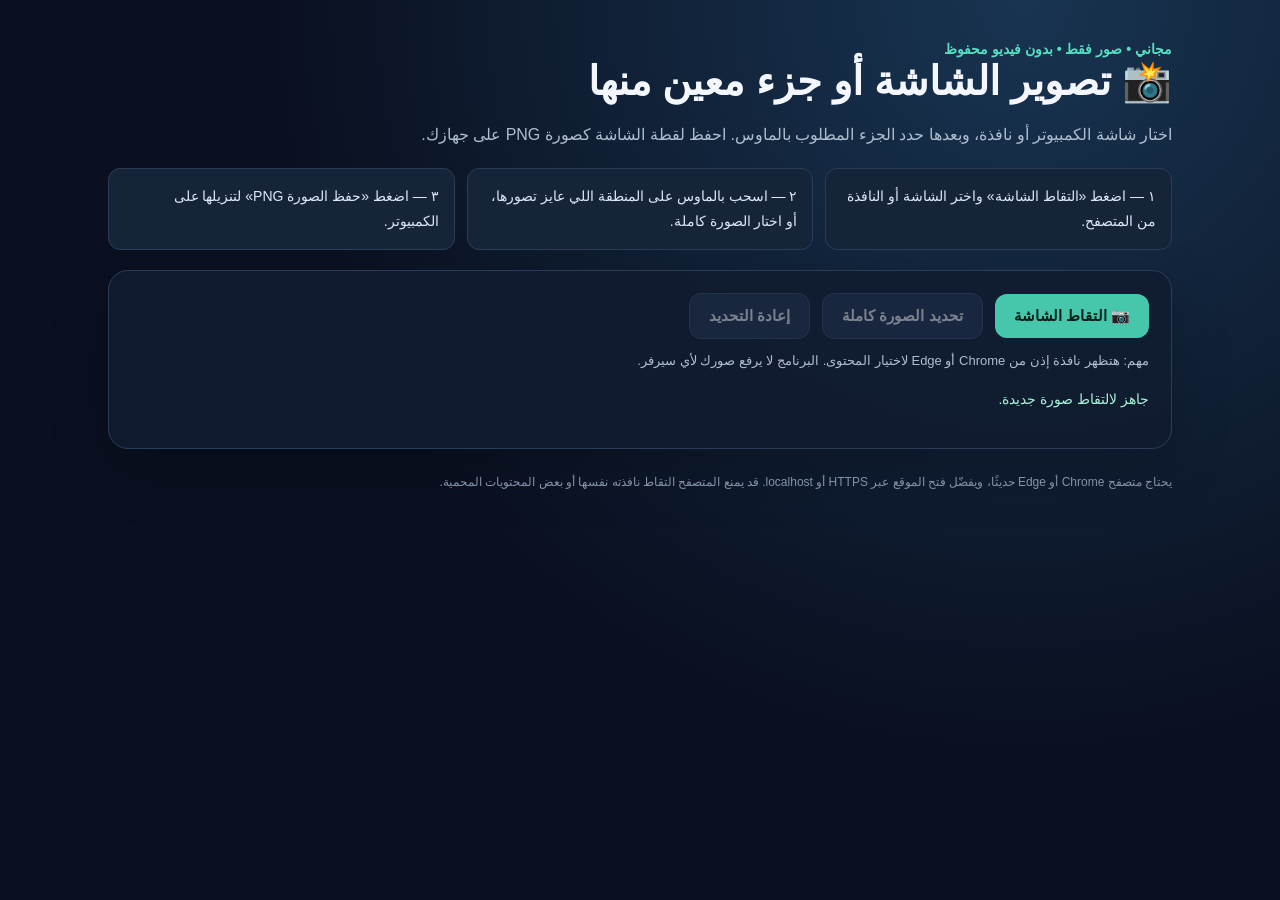
==== index.html @ 2388bc38 "Add files via upload" ====
<!doctype html>
<html lang="ar" dir="rtl">
<head>
<meta charset="utf-8" />
<meta name="viewport" content="width=device-width,initial-scale=1" />
<title>لقطة شاشة | تصوير منطقة محددة</title>
<style>
:root{color-scheme:dark;--bg:#0a1020;--panel:#111c30;--border:#2b3d56;--accent:#46c7ab;--text:#f4f7ff;--muted:#afbdd0}
*{box-sizing:border-box}body{margin:0;background:radial-gradient(circle at 80% 0%,#183451,var(--bg) 55%);font-family:Tahoma,Arial,sans-serif;color:var(--text);min-height:100vh}
main{max-width:1100px;margin:auto;padding:40px 18px}h1{font-size:clamp(26px,4vw,40px);margin:0 0 12px}p{color:var(--muted);line-height:1.8}.badge{color:#55dec0;font-weight:bold;font-size:14px}.panel{background:rgba(17,28,48,.92);border:1px solid var(--border);border-radius:20px;padding:22px;margin:20px 0;box-shadow:0 20px 60px #0003}.controls{display:flex;flex-wrap:wrap;gap:12px;align-items:center}button{background:var(--accent);border:0;color:#06211b;padding:13px 19px;font-size:15px;font-family:inherit;font-weight:bold;border-radius:12px;cursor:pointer}button.secondary{background:#223650;color:white;border:1px solid #3a526e}button:disabled{cursor:not-allowed;opacity:.45}button:focus-visible{outline:3px solid white;outline-offset:3px}.hint{font-size:13px;margin:10px 0 0}.stage{position:relative;display:none;max-width:100%;margin-top:18px;user-select:none;touch-action:none;overflow:hidden;border-radius:12px;border:1px solid #52627a;cursor:crosshair}.stage.show{display:inline-block}.stage img{display:block;max-width:100%;height:auto;pointer-events:none}.selection{position:absolute;border:2px dashed #5cf3d3;outline:5000px solid #0008;box-shadow:0 0 0 1px #000;pointer-events:none;display:none}.preview{display:none;margin-top:18px}.preview img{display:block;max-width:100%;max-height:540px;border:1px solid #52627a;border-radius:10px}.status{min-height:24px;color:#a8f3d9;font-size:14px}.error{color:#ffb4b4}.steps{display:grid;grid-template-columns:repeat(3,minmax(0,1fr));gap:12px;margin:18px 0}.step{background:#16243a;border:1px solid var(--border);padding:15px;border-radius:12px;color:#dbe7fa;font-size:14px;line-height:1.8}@media(max-width:650px){.steps{grid-template-columns:1fr}.controls button{width:100%}}footer{font-size:12px;color:#8393aa;margin-top:26px}
</style>
</head>
<body><main>
<span class="badge">مجاني • صور فقط • بدون فيديو محفوظ</span>
<h1>📸 تصوير الشاشة أو جزء معين منها</h1>
<p>اختار شاشة الكمبيوتر أو نافذة، وبعدها حدد الجزء المطلوب بالماوس. احفظ لقطة الشاشة كصورة PNG على جهازك.</p>
<div class="steps"><div class="step">١ — اضغط «التقاط الشاشة» واختر الشاشة أو النافذة من المتصفح.</div><div class="step">٢ — اسحب بالماوس على المنطقة اللي عايز تصورها، أو اختار الصورة كاملة.</div><div class="step">٣ — اضغط «حفظ الصورة PNG» لتنزيلها على الكمبيوتر.</div></div>
<section class="panel">
<div class="controls"><button id="capture">📷 التقاط الشاشة</button><button class="secondary" id="all" disabled>تحديد الصورة كاملة</button><button class="secondary" id="reset" disabled>إعادة التحديد</button></div>
<p class="hint">مهم: هتظهر نافذة إذن من Chrome أو Edge لاختيار المحتوى. البرنامج لا يرفع صورك لأي سيرفر.</p>
<p id="status" class="status" role="status" aria-live="polite">جاهز لالتقاط صورة جديدة.</p>
<div id="stage" class="stage"><img id="source" alt="لقطة الشاشة التي يمكنك تحديد جزء منها"><div id="selection" class="selection"></div></div>
<div id="preview" class="preview"><h2>معاينة الصورة النهائية</h2><img id="result" alt="معاينة المنطقة المختارة"/><div class="controls" style="margin-top:15px"><button id="save">⬇ حفظ الصورة PNG</button><button id="new">📷 صورة جديدة</button></div></div>
</section>
<footer>يحتاج متصفح Chrome أو Edge حديثًا، ويفضّل فتح الموقع عبر HTTPS أو localhost. قد يمنع المتصفح التقاط نافذته نفسها أو بعض المحتويات المحمية.</footer>
</main>
<script>
(() => {
const $=id=>document.getElementById(id);
const capture=$('capture'),all=$('all'),reset=$('reset'),stage=$('stage'),source=$('source'),selection=$('selection'),result=$('result'),preview=$('preview'),status=$('status');
let screenshot=null,coords=null,dragging=false,start=null,outputUrl=null;
function say(msg,error=false){status.textContent=msg;status.classList.toggle('error',error)}
function bounds(a,b){let x=Math.min(a.x,b.x),y=Math.min(a.y,b.y);return {x,y,w:Math.abs(a.x-b.x),h:Math.abs(a.y-b.y)}}
function pointer(e){const r=source.getBoundingClientRect();return {x:Math.max(0,Math.min(r.width,e.clientX-r.left)),y:Math.max(0,Math.min(r.height,e.clientY-r.top))}}
function drawSelection(r){selection.style.display='block';selection.style.left=r.x+'px';selection.style.top=r.y+'px';selection.style.width=r.w+'px';selection.style.height=r.h+'px'}
function crop(rect){if(!screenshot)return;const sw=source.getBoundingClientRect().width,sh=source.getBoundingClientRect().height;if(!sw||!sh)return;const x=Math.max(0,Math.round(rect.x*screenshot.width/sw)),y=Math.max(0,Math.round(rect.y*screenshot.height/sh));const w=Math.min(screenshot.width-x,Math.round(rect.w*screenshot.width/sw)),h=Math.min(screenshot.height-y,Math.round(rect.h*screenshot.height/sh));if(w<2||h<2){say('حدد مساحة أكبر من كده.',true);return;}const canvas=document.createElement('canvas');canvas.width=w;canvas.height=h;canvas.getContext('2d').drawImage(screenshot,x,y,w,h,0,0,w,h);if(outputUrl)URL.revokeObjectURL(outputUrl);canvas.toBlob(blob=>{if(!blob){say('تعذر إنشاء الصورة.',true);return;}outputUrl=URL.createObjectURL(blob);result.src=outputUrl;preview.style.display='block';say('الصورة جاهزة للحفظ.');},'image/png')}
async function take(){capture.disabled=true;say('اختار الشاشة أو النافذة من النافذة اللي هتظهر...');let stream;try{if(!navigator.mediaDevices?.getDisplayMedia)throw new Error('متصفحك لا يدعم تصوير الشاشة هنا. افتح الموقع من Chrome أو Edge عبر HTTPS.');stream=await navigator.mediaDevices.getDisplayMedia({video:{frameRate:1},audio:false});const video=document.createElement('video');video.muted=true;video.playsInline=true;video.srcObject=stream;await new Promise((resolve,reject)=>{video.onloadedmetadata=resolve;video.onerror=reject;});await video.play();await new Promise(resolve=>requestAnimationFrame(()=>requestAnimationFrame(resolve)));if(!video.videoWidth||!video.videoHeight)throw new Error('تعذر قراءة الصورة. جرّب مرة أخرى.');screenshot=document.createElement('canvas');screenshot.width=video.videoWidth;screenshot.height=video.videoHeight;screenshot.getContext('2d').drawImage(video,0,0);source.src=screenshot.toDataURL('image/png');stage.classList.add('show');selection.style.display='none';preview.style.display='none';all.disabled=false;reset.disabled=false;say('اسحب الماوس فوق الصورة لتحديد المنطقة المطلوبة.');}catch(e){if(e.name==='NotAllowedError')say('تم إلغاء مشاركة الشاشة. اضغط التقاط الشاشة للمحاولة مجددًا.',true);else say(e.message||'حصل خطأ في التقاط الشاشة.',true)}finally{if(stream)stream.getTracks().forEach(t=>t.stop());capture.disabled=false}}
capture.onclick=take;
stage.addEventListener('pointerdown',e=>{if(!screenshot)return;dragging=true;start=pointer(e);selection.style.display='none';preview.style.display='none';stage.setPointerCapture(e.pointerId);e.preventDefault()});
stage.addEventListener('pointermove',e=>{if(dragging)drawSelection(bounds(start,pointer(e)))});
stage.addEventListener('pointerup',e=>{if(!dragging)return;dragging=false;coords=bounds(start,pointer(e));if(coords.w<3||coords.h<3){selection.style.display='none';say('اسحب لتحديد مساحة من الصورة.',true);return;}drawSelection(coords);crop(coords)});
stage.addEventListener('pointercancel',()=>{dragging=false});
all.onclick=()=>{const r=source.getBoundingClientRect();coords={x:0,y:0,w:r.width,h:r.height};drawSelection(coords);crop(coords)};
reset.onclick=()=>{selection.style.display='none';preview.style.display='none';say('اسحب الماوس لتحديد جزء جديد.');};
$('save').onclick=()=>{if(!outputUrl)return;const link=document.createElement('a');link.href=outputUrl;const d=new Date();link.download='screenshot-'+d.getFullYear()+'-'+String(d.getMonth()+1).padStart(2,'0')+'-'+String(d.getDate()).padStart(2,'0')+'-'+String(d.getHours()).padStart(2,'0')+String(d.getMinutes()).padStart(2,'0')+String(d.getSeconds()).padStart(2,'0')+'.png';document.body.append(link);link.click();link.remove();say('تم طلب تنزيل الصورة. راجع مجلد التنزيلات أو مكان الحفظ الذي اخترته في المتصفح.');};
$('new').onclick=take;
})();
</script></body></html>
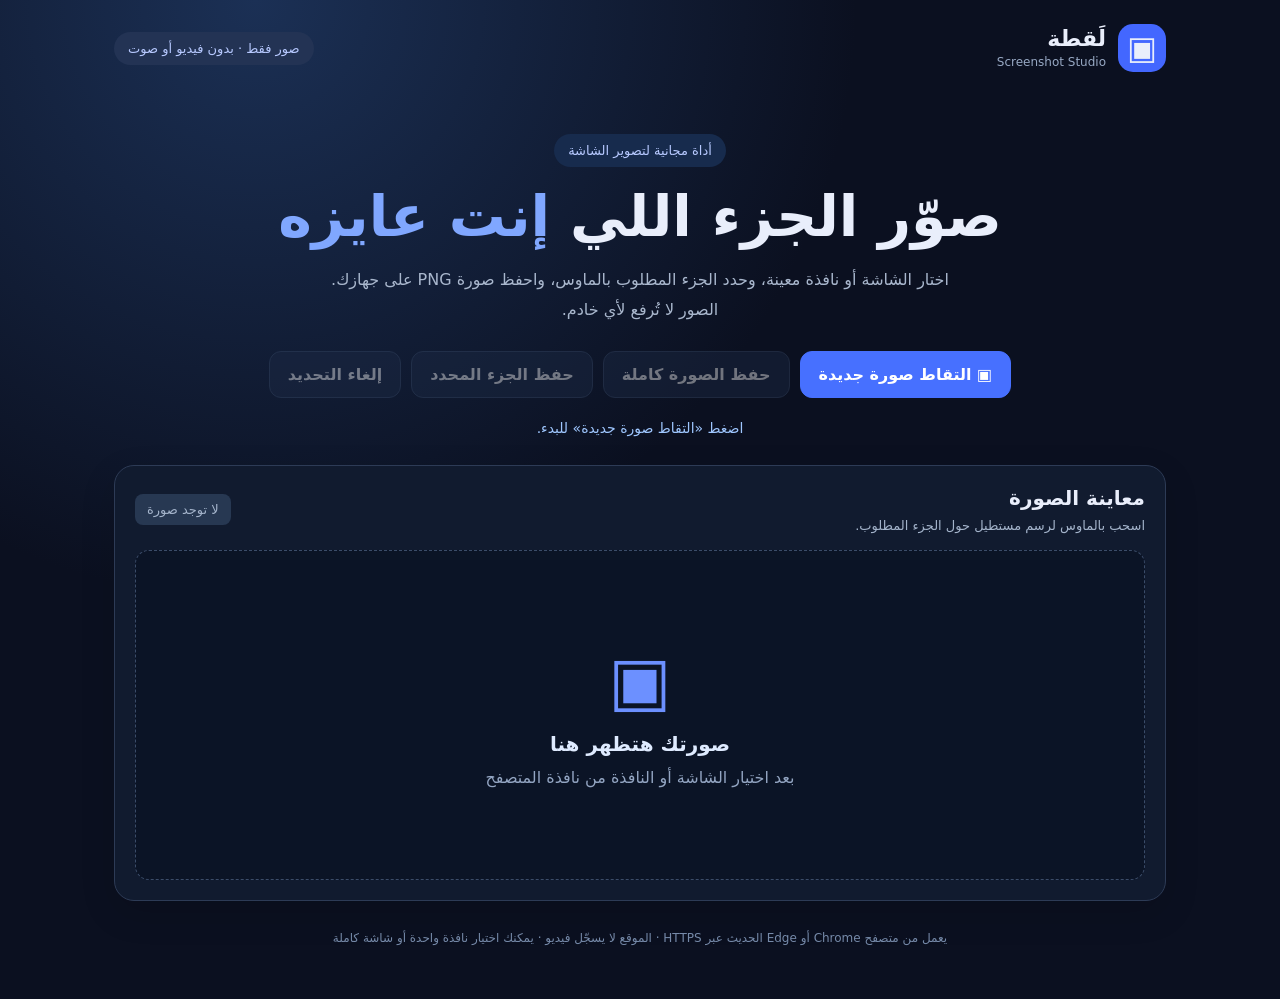
==== commit f98d0221: "Add files via upload" ====
--- a/index.html
+++ b/index.html
@@ -1,48 +1,22 @@
 <!doctype html>
 <html lang="ar" dir="rtl">
 <head>
-<meta charset="utf-8" />
-<meta name="viewport" content="width=device-width,initial-scale=1" />
-<title>لقطة شاشة | تصوير منطقة محددة</title>
-<style>
-:root{color-scheme:dark;--bg:#0a1020;--panel:#111c30;--border:#2b3d56;--accent:#46c7ab;--text:#f4f7ff;--muted:#afbdd0}
-*{box-sizing:border-box}body{margin:0;background:radial-gradient(circle at 80% 0%,#183451,var(--bg) 55%);font-family:Tahoma,Arial,sans-serif;color:var(--text);min-height:100vh}
-main{max-width:1100px;margin:auto;padding:40px 18px}h1{font-size:clamp(26px,4vw,40px);margin:0 0 12px}p{color:var(--muted);line-height:1.8}.badge{color:#55dec0;font-weight:bold;font-size:14px}.panel{background:rgba(17,28,48,.92);border:1px solid var(--border);border-radius:20px;padding:22px;margin:20px 0;box-shadow:0 20px 60px #0003}.controls{display:flex;flex-wrap:wrap;gap:12px;align-items:center}button{background:var(--accent);border:0;color:#06211b;padding:13px 19px;font-size:15px;font-family:inherit;font-weight:bold;border-radius:12px;cursor:pointer}button.secondary{background:#223650;color:white;border:1px solid #3a526e}button:disabled{cursor:not-allowed;opacity:.45}button:focus-visible{outline:3px solid white;outline-offset:3px}.hint{font-size:13px;margin:10px 0 0}.stage{position:relative;display:none;max-width:100%;margin-top:18px;user-select:none;touch-action:none;overflow:hidden;border-radius:12px;border:1px solid #52627a;cursor:crosshair}.stage.show{display:inline-block}.stage img{display:block;max-width:100%;height:auto;pointer-events:none}.selection{position:absolute;border:2px dashed #5cf3d3;outline:5000px solid #0008;box-shadow:0 0 0 1px #000;pointer-events:none;display:none}.preview{display:none;margin-top:18px}.preview img{display:block;max-width:100%;max-height:540px;border:1px solid #52627a;border-radius:10px}.status{min-height:24px;color:#a8f3d9;font-size:14px}.error{color:#ffb4b4}.steps{display:grid;grid-template-columns:repeat(3,minmax(0,1fr));gap:12px;margin:18px 0}.step{background:#16243a;border:1px solid var(--border);padding:15px;border-radius:12px;color:#dbe7fa;font-size:14px;line-height:1.8}@media(max-width:650px){.steps{grid-template-columns:1fr}.controls button{width:100%}}footer{font-size:12px;color:#8393aa;margin-top:26px}
-</style>
+  <meta charset="utf-8">
+  <meta name="viewport" content="width=device-width, initial-scale=1">
+  <meta name="theme-color" content="#101827">
+  <title>لقطة | تصوير جزء من الشاشة</title>
+  <link rel="stylesheet" href="style.css">
+  <script src="script.js" defer></script>
 </head>
-<body><main>
-<span class="badge">مجاني • صور فقط • بدون فيديو محفوظ</span>
-<h1>📸 تصوير الشاشة أو جزء معين منها</h1>
-<p>اختار شاشة الكمبيوتر أو نافذة، وبعدها حدد الجزء المطلوب بالماوس. احفظ لقطة الشاشة كصورة PNG على جهازك.</p>
-<div class="steps"><div class="step">١ — اضغط «التقاط الشاشة» واختر الشاشة أو النافذة من المتصفح.</div><div class="step">٢ — اسحب بالماوس على المنطقة اللي عايز تصورها، أو اختار الصورة كاملة.</div><div class="step">٣ — اضغط «حفظ الصورة PNG» لتنزيلها على الكمبيوتر.</div></div>
-<section class="panel">
-<div class="controls"><button id="capture">📷 التقاط الشاشة</button><button class="secondary" id="all" disabled>تحديد الصورة كاملة</button><button class="secondary" id="reset" disabled>إعادة التحديد</button></div>
-<p class="hint">مهم: هتظهر نافذة إذن من Chrome أو Edge لاختيار المحتوى. البرنامج لا يرفع صورك لأي سيرفر.</p>
-<p id="status" class="status" role="status" aria-live="polite">جاهز لالتقاط صورة جديدة.</p>
-<div id="stage" class="stage"><img id="source" alt="لقطة الشاشة التي يمكنك تحديد جزء منها"><div id="selection" class="selection"></div></div>
-<div id="preview" class="preview"><h2>معاينة الصورة النهائية</h2><img id="result" alt="معاينة المنطقة المختارة"/><div class="controls" style="margin-top:15px"><button id="save">⬇ حفظ الصورة PNG</button><button id="new">📷 صورة جديدة</button></div></div>
-</section>
-<footer>يحتاج متصفح Chrome أو Edge حديثًا، ويفضّل فتح الموقع عبر HTTPS أو localhost. قد يمنع المتصفح التقاط نافذته نفسها أو بعض المحتويات المحمية.</footer>
-</main>
-<script>
-(() => {
-const $=id=>document.getElementById(id);
-const capture=$('capture'),all=$('all'),reset=$('reset'),stage=$('stage'),source=$('source'),selection=$('selection'),result=$('result'),preview=$('preview'),status=$('status');
-let screenshot=null,coords=null,dragging=false,start=null,outputUrl=null;
-function say(msg,error=false){status.textContent=msg;status.classList.toggle('error',error)}
-function bounds(a,b){let x=Math.min(a.x,b.x),y=Math.min(a.y,b.y);return {x,y,w:Math.abs(a.x-b.x),h:Math.abs(a.y-b.y)}}
-function pointer(e){const r=source.getBoundingClientRect();return {x:Math.max(0,Math.min(r.width,e.clientX-r.left)),y:Math.max(0,Math.min(r.height,e.clientY-r.top))}}
-function drawSelection(r){selection.style.display='block';selection.style.left=r.x+'px';selection.style.top=r.y+'px';selection.style.width=r.w+'px';selection.style.height=r.h+'px'}
-function crop(rect){if(!screenshot)return;const sw=source.getBoundingClientRect().width,sh=source.getBoundingClientRect().height;if(!sw||!sh)return;const x=Math.max(0,Math.round(rect.x*screenshot.width/sw)),y=Math.max(0,Math.round(rect.y*screenshot.height/sh));const w=Math.min(screenshot.width-x,Math.round(rect.w*screenshot.width/sw)),h=Math.min(screenshot.height-y,Math.round(rect.h*screenshot.height/sh));if(w<2||h<2){say('حدد مساحة أكبر من كده.',true);return;}const canvas=document.createElement('canvas');canvas.width=w;canvas.height=h;canvas.getContext('2d').drawImage(screenshot,x,y,w,h,0,0,w,h);if(outputUrl)URL.revokeObjectURL(outputUrl);canvas.toBlob(blob=>{if(!blob){say('تعذر إنشاء الصورة.',true);return;}outputUrl=URL.createObjectURL(blob);result.src=outputUrl;preview.style.display='block';say('الصورة جاهزة للحفظ.');},'image/png')}
-async function take(){capture.disabled=true;say('اختار الشاشة أو النافذة من النافذة اللي هتظهر...');let stream;try{if(!navigator.mediaDevices?.getDisplayMedia)throw new Error('متصفحك لا يدعم تصوير الشاشة هنا. افتح الموقع من Chrome أو Edge عبر HTTPS.');stream=await navigator.mediaDevices.getDisplayMedia({video:{frameRate:1},audio:false});const video=document.createElement('video');video.muted=true;video.playsInline=true;video.srcObject=stream;await new Promise((resolve,reject)=>{video.onloadedmetadata=resolve;video.onerror=reject;});await video.play();await new Promise(resolve=>requestAnimationFrame(()=>requestAnimationFrame(resolve)));if(!video.videoWidth||!video.videoHeight)throw new Error('تعذر قراءة الصورة. جرّب مرة أخرى.');screenshot=document.createElement('canvas');screenshot.width=video.videoWidth;screenshot.height=video.videoHeight;screenshot.getContext('2d').drawImage(video,0,0);source.src=screenshot.toDataURL('image/png');stage.classList.add('show');selection.style.display='none';preview.style.display='none';all.disabled=false;reset.disabled=false;say('اسحب الماوس فوق الصورة لتحديد المنطقة المطلوبة.');}catch(e){if(e.name==='NotAllowedError')say('تم إلغاء مشاركة الشاشة. اضغط التقاط الشاشة للمحاولة مجددًا.',true);else say(e.message||'حصل خطأ في التقاط الشاشة.',true)}finally{if(stream)stream.getTracks().forEach(t=>t.stop());capture.disabled=false}}
-capture.onclick=take;
-stage.addEventListener('pointerdown',e=>{if(!screenshot)return;dragging=true;start=pointer(e);selection.style.display='none';preview.style.display='none';stage.setPointerCapture(e.pointerId);e.preventDefault()});
-stage.addEventListener('pointermove',e=>{if(dragging)drawSelection(bounds(start,pointer(e)))});
-stage.addEventListener('pointerup',e=>{if(!dragging)return;dragging=false;coords=bounds(start,pointer(e));if(coords.w<3||coords.h<3){selection.style.display='none';say('اسحب لتحديد مساحة من الصورة.',true);return;}drawSelection(coords);crop(coords)});
-stage.addEventListener('pointercancel',()=>{dragging=false});
-all.onclick=()=>{const r=source.getBoundingClientRect();coords={x:0,y:0,w:r.width,h:r.height};drawSelection(coords);crop(coords)};
-reset.onclick=()=>{selection.style.display='none';preview.style.display='none';say('اسحب الماوس لتحديد جزء جديد.');};
-$('save').onclick=()=>{if(!outputUrl)return;const link=document.createElement('a');link.href=outputUrl;const d=new Date();link.download='screenshot-'+d.getFullYear()+'-'+String(d.getMonth()+1).padStart(2,'0')+'-'+String(d.getDate()).padStart(2,'0')+'-'+String(d.getHours()).padStart(2,'0')+String(d.getMinutes()).padStart(2,'0')+String(d.getSeconds()).padStart(2,'0')+'.png';document.body.append(link);link.click();link.remove();say('تم طلب تنزيل الصورة. راجع مجلد التنزيلات أو مكان الحفظ الذي اخترته في المتصفح.');};
-$('new').onclick=take;
-})();
-</script></body></html>
+<body>
+  <main class="shell">
+    <header class="top"><div class="brand"><span class="logo">▣</span><div><strong>لَقطة</strong><small>Screenshot Studio</small></div></div><span class="pill">صور فقط · بدون فيديو أو صوت</span></header>
+    <section class="hero"><div class="eyebrow">أداة مجانية لتصوير الشاشة</div><h1>صوّر الجزء اللي <span>إنت عايزه</span></h1><p>اختار الشاشة أو نافذة معينة، وحدد الجزء المطلوب بالماوس، واحفظ صورة PNG على جهازك. الصور لا تُرفع لأي خادم.</p>
+      <div class="actions"><button id="captureBtn" class="primary">▣ التقاط صورة جديدة</button><button id="fullBtn" disabled>حفظ الصورة كاملة</button><button id="cropBtn" disabled>حفظ الجزء المحدد</button><button id="resetBtn" disabled>إلغاء التحديد</button></div>
+      <p id="status" class="status" role="status" aria-live="polite">اضغط «التقاط صورة جديدة» للبدء.</p></section>
+    <section class="workspace"><div class="workspace-header"><div><h2>معاينة الصورة</h2><span>اسحب بالماوس لرسم مستطيل حول الجزء المطلوب.</span></div><span id="sizeLabel" class="size">لا توجد صورة</span></div>
+      <div id="stage" class="stage"><div id="empty" class="empty"><div class="empty-icon">▣</div><strong>صورتك هتظهر هنا</strong><span>بعد اختيار الشاشة أو النافذة من نافذة المتصفح</span></div><canvas id="preview" hidden aria-label="معاينة صورة الشاشة، اسحب لتحديد مساحة"></canvas></div>
+    </section><footer>يعمل من متصفح Chrome أو Edge الحديث عبر HTTPS · الموقع لا يسجّل فيديو · يمكنك اختيار نافذة واحدة أو شاشة كاملة</footer>
+  </main>
+</body>
+</html>
--- a/style.css
+++ b/style.css
@@ -0,0 +1 @@
+:root{font-family:system-ui,'Segoe UI',Tahoma,sans-serif;color:#e9eefb;background:#0b1020}*{box-sizing:border-box}body{margin:0;min-height:100vh;background:radial-gradient(circle at 20% 0%,#1b3055 0,transparent 42%),#0b1020}.shell{max-width:1100px;margin:auto;padding:24px}.top{display:flex;align-items:center;justify-content:space-between;gap:14px;margin-bottom:62px}.brand{display:flex;align-items:center;gap:12px}.brand strong{display:block;font-size:22px}.brand small{color:#98a9c4;font-size:12px}.logo{display:grid;place-items:center;background:#4367ff;border-radius:15px;width:48px;height:48px;font-size:32px}.pill,.eyebrow{background:#233354;color:#b7c9ff;padding:9px 14px;border-radius:99px;font-size:13px}.hero{text-align:center}.eyebrow{display:inline-block;background:#172b4d}.hero h1{font-size:clamp(32px,5vw,57px);margin:16px 0}.hero h1 span{color:#80a7ff}.hero>p{color:#a9b7cd;max-width:620px;line-height:1.9;margin:0 auto 25px}.actions{display:flex;gap:10px;justify-content:center;flex-wrap:wrap}button{font:inherit;cursor:pointer;background:#1d2b46;border:1px solid #394b69;border-radius:12px;color:white;padding:13px 18px;font-weight:700;transition:.2s}button:hover:not(:disabled){background:#354b70;transform:translateY(-1px)}button.primary{background:#4770ff;border-color:#4770ff}button.primary:hover{background:#305de9}button:disabled{cursor:not-allowed;opacity:.42}.status{font-size:14px!important;min-height:28px;color:#9fc7ff!important;margin:17px auto!important}.workspace{border:1px solid #2d3b56;background:#111b2f;border-radius:20px;padding:20px;margin-top:22px;box-shadow:0 12px 35px #0002}.workspace-header{display:flex;justify-content:space-between;gap:12px;align-items:center;margin-bottom:16px}.workspace-header h2{margin:0 0 5px;font-size:20px}.workspace-header span{font-size:13px;color:#a4b4cb}.workspace-header .size{background:#273852;padding:8px 12px;border-radius:8px;white-space:nowrap}.stage{background:#0b1426;border:1px dashed #3b4c69;border-radius:14px;min-height:330px;display:grid;place-items:center;overflow:auto;padding:10px}.empty{text-align:center;display:flex;gap:12px;flex-direction:column;color:#93a5c2}.empty strong{font-size:20px;color:#dfebff}.empty-icon{font-size:67px;color:#6c90ff}#preview{max-width:100%;height:auto;cursor:crosshair;touch-action:none;display:block}#preview[hidden],#empty[hidden]{display:none}footer{text-align:center;color:#768aa9;font-size:12px;margin:25px 0;line-height:2}@media(max-width:600px){.top{margin-bottom:35px}.pill{font-size:11px}.shell{padding:12px}.workspace{padding:11px}.workspace-header{align-items:start}.stage{min-height:220px}.actions button{flex:1 1 44%}}
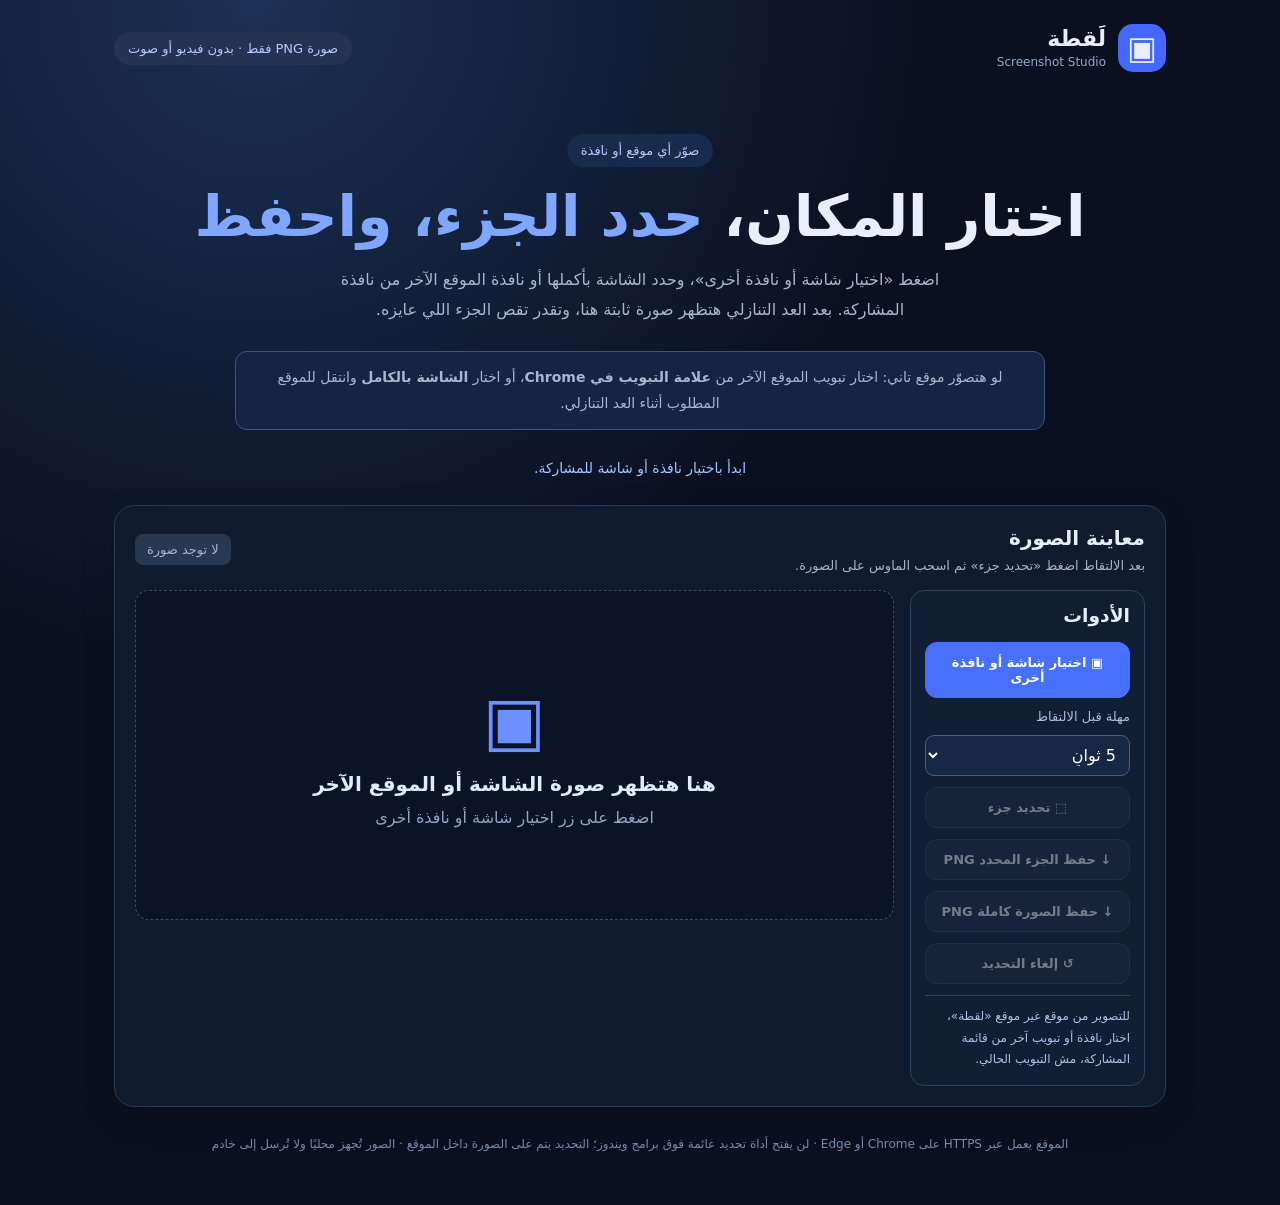
==== commit 57454ba9: "Add files via upload" ====
--- a/index.html
+++ b/index.html
@@ -1,22 +1 @@
-<!doctype html>
-<html lang="ar" dir="rtl">
-<head>
-  <meta charset="utf-8">
-  <meta name="viewport" content="width=device-width, initial-scale=1">
-  <meta name="theme-color" content="#101827">
-  <title>لقطة | تصوير جزء من الشاشة</title>
-  <link rel="stylesheet" href="style.css">
-  <script src="script.js" defer></script>
-</head>
-<body>
-  <main class="shell">
-    <header class="top"><div class="brand"><span class="logo">▣</span><div><strong>لَقطة</strong><small>Screenshot Studio</small></div></div><span class="pill">صور فقط · بدون فيديو أو صوت</span></header>
-    <section class="hero"><div class="eyebrow">أداة مجانية لتصوير الشاشة</div><h1>صوّر الجزء اللي <span>إنت عايزه</span></h1><p>اختار الشاشة أو نافذة معينة، وحدد الجزء المطلوب بالماوس، واحفظ صورة PNG على جهازك. الصور لا تُرفع لأي خادم.</p>
-      <div class="actions"><button id="captureBtn" class="primary">▣ التقاط صورة جديدة</button><button id="fullBtn" disabled>حفظ الصورة كاملة</button><button id="cropBtn" disabled>حفظ الجزء المحدد</button><button id="resetBtn" disabled>إلغاء التحديد</button></div>
-      <p id="status" class="status" role="status" aria-live="polite">اضغط «التقاط صورة جديدة» للبدء.</p></section>
-    <section class="workspace"><div class="workspace-header"><div><h2>معاينة الصورة</h2><span>اسحب بالماوس لرسم مستطيل حول الجزء المطلوب.</span></div><span id="sizeLabel" class="size">لا توجد صورة</span></div>
-      <div id="stage" class="stage"><div id="empty" class="empty"><div class="empty-icon">▣</div><strong>صورتك هتظهر هنا</strong><span>بعد اختيار الشاشة أو النافذة من نافذة المتصفح</span></div><canvas id="preview" hidden aria-label="معاينة صورة الشاشة، اسحب لتحديد مساحة"></canvas></div>
-    </section><footer>يعمل من متصفح Chrome أو Edge الحديث عبر HTTPS · الموقع لا يسجّل فيديو · يمكنك اختيار نافذة واحدة أو شاشة كاملة</footer>
-  </main>
-</body>
-</html>
+<!doctype html><html lang="ar" dir="rtl"><head><meta charset="utf-8"><meta name="viewport" content="width=device-width, initial-scale=1"><meta name="theme-color" content="#101827"><title>لقطة | تصوير أي شاشة أو نافذة</title><link rel="stylesheet" href="style.css"><script src="script.js" defer></script></head><body><main class="shell"><header class="top"><div class="brand"><span class="logo">▣</span><div><strong>لَقطة</strong><small>Screenshot Studio</small></div></div><span class="pill">صورة PNG فقط · بدون فيديو أو صوت</span></header><section class="hero"><div class="eyebrow">صوّر أي موقع أو نافذة</div><h1>اختار المكان، <span>حدد الجزء، واحفظ</span></h1><p>اضغط «اختيار شاشة أو نافذة أخرى»، وحدد الشاشة بأكملها أو نافذة الموقع الآخر من نافذة المشاركة. بعد العد التنازلي هتظهر صورة ثابتة هنا، وتقدر تقص الجزء اللي عايزه.</p><p class="hint">لو هتصوّر موقع تاني: اختار تبويب الموقع الآخر من <b>علامة التبويب في Chrome</b>، أو اختار <b>الشاشة بالكامل</b> وانتقل للموقع المطلوب أثناء العد التنازلي.</p><p id="status" class="status" role="status" aria-live="polite">ابدأ باختيار نافذة أو شاشة للمشاركة.</p></section><section class="workspace"><div class="workspace-header"><div><h2>معاينة الصورة</h2><span>بعد الالتقاط اضغط «تحديد جزء» ثم اسحب الماوس على الصورة.</span></div><span id="sizeLabel" class="size">لا توجد صورة</span></div><div class="editor-layout"><aside class="side-tools" aria-label="أدوات الصور"><h3>الأدوات</h3><button id="captureBtn" class="primary">▣ اختيار شاشة أو نافذة أخرى</button><label class="delay-label" for="delay">مهلة قبل الالتقاط</label><select id="delay"><option value="2">ثانيتان</option><option value="5" selected>5 ثوانٍ</option><option value="10">10 ثوانٍ</option></select><button id="selectBtn" disabled>⬚ تحديد جزء</button><button id="cropBtn" disabled>↓ حفظ الجزء المحدد PNG</button><button id="fullBtn" disabled>↓ حفظ الصورة كاملة PNG</button><button id="resetBtn" disabled>↺ إلغاء التحديد</button><div class="tip">للتصوير من موقع غير موقع «لقطة»، اختار نافذة أو تبويب آخر من قائمة المشاركة، مش التبويب الحالي.</div></aside><div id="stage" class="stage"><div id="empty" class="empty"><div class="empty-icon">▣</div><strong>هنا هتظهر صورة الشاشة أو الموقع الآخر</strong><span>اضغط على زر اختيار شاشة أو نافذة أخرى</span></div><canvas id="preview" hidden aria-label="الصورة الملتقطة، اسحب الماوس لتحديد الجزء الذي تريد حفظه"></canvas></div></div></section><footer>الموقع يعمل عبر HTTPS على Chrome أو Edge · لن يفتح أداة تحديد عائمة فوق برامج ويندوز؛ التحديد يتم على الصورة داخل الموقع · الصور تُجهز محليًا ولا تُرسل إلى خادم</footer></main></body></html>
--- a/style.css
+++ b/style.css
@@ -1 +1,2 @@
 :root{font-family:system-ui,'Segoe UI',Tahoma,sans-serif;color:#e9eefb;background:#0b1020}*{box-sizing:border-box}body{margin:0;min-height:100vh;background:radial-gradient(circle at 20% 0%,#1b3055 0,transparent 42%),#0b1020}.shell{max-width:1100px;margin:auto;padding:24px}.top{display:flex;align-items:center;justify-content:space-between;gap:14px;margin-bottom:62px}.brand{display:flex;align-items:center;gap:12px}.brand strong{display:block;font-size:22px}.brand small{color:#98a9c4;font-size:12px}.logo{display:grid;place-items:center;background:#4367ff;border-radius:15px;width:48px;height:48px;font-size:32px}.pill,.eyebrow{background:#233354;color:#b7c9ff;padding:9px 14px;border-radius:99px;font-size:13px}.hero{text-align:center}.eyebrow{display:inline-block;background:#172b4d}.hero h1{font-size:clamp(32px,5vw,57px);margin:16px 0}.hero h1 span{color:#80a7ff}.hero>p{color:#a9b7cd;max-width:620px;line-height:1.9;margin:0 auto 25px}.actions{display:flex;gap:10px;justify-content:center;flex-wrap:wrap}button{font:inherit;cursor:pointer;background:#1d2b46;border:1px solid #394b69;border-radius:12px;color:white;padding:13px 18px;font-weight:700;transition:.2s}button:hover:not(:disabled){background:#354b70;transform:translateY(-1px)}button.primary{background:#4770ff;border-color:#4770ff}button.primary:hover{background:#305de9}button:disabled{cursor:not-allowed;opacity:.42}.status{font-size:14px!important;min-height:28px;color:#9fc7ff!important;margin:17px auto!important}.workspace{border:1px solid #2d3b56;background:#111b2f;border-radius:20px;padding:20px;margin-top:22px;box-shadow:0 12px 35px #0002}.workspace-header{display:flex;justify-content:space-between;gap:12px;align-items:center;margin-bottom:16px}.workspace-header h2{margin:0 0 5px;font-size:20px}.workspace-header span{font-size:13px;color:#a4b4cb}.workspace-header .size{background:#273852;padding:8px 12px;border-radius:8px;white-space:nowrap}.stage{background:#0b1426;border:1px dashed #3b4c69;border-radius:14px;min-height:330px;display:grid;place-items:center;overflow:auto;padding:10px}.empty{text-align:center;display:flex;gap:12px;flex-direction:column;color:#93a5c2}.empty strong{font-size:20px;color:#dfebff}.empty-icon{font-size:67px;color:#6c90ff}#preview{max-width:100%;height:auto;cursor:crosshair;touch-action:none;display:block}#preview[hidden],#empty[hidden]{display:none}footer{text-align:center;color:#768aa9;font-size:12px;margin:25px 0;line-height:2}@media(max-width:600px){.top{margin-bottom:35px}.pill{font-size:11px}.shell{padding:12px}.workspace{padding:11px}.workspace-header{align-items:start}.stage{min-height:220px}.actions button{flex:1 1 44%}}
+.hint{border:1px solid #40547a;background:#142442;border-radius:12px;padding:12px 16px!important;font-size:14px;max-width:810px!important}.editor-layout{display:grid;grid-template-columns:235px minmax(0,1fr);gap:16px;align-items:start}.side-tools{border:1px solid #2f4362;background:#111e34;border-radius:14px;padding:14px;display:flex;flex-direction:column;gap:11px}.side-tools h3{margin:0 0 5px}.side-tools button{font-size:13px;padding:12px 10px}.side-tools .active{outline:2px solid #82afff}.delay-label{font-size:13px;color:#a7bedc}.side-tools select{padding:9px;border-radius:9px;background:#172845;color:white;border:1px solid #4a5e7b;font:inherit}.tip{font-size:12px;color:#abc2e7;line-height:1.8;border-top:1px solid #344460;padding-top:10px}@media(max-width:760px){.editor-layout{grid-template-columns:1fr}.side-tools{display:grid;grid-template-columns:1fr 1fr}.side-tools h3,.side-tools .tip{grid-column:1/-1}}
